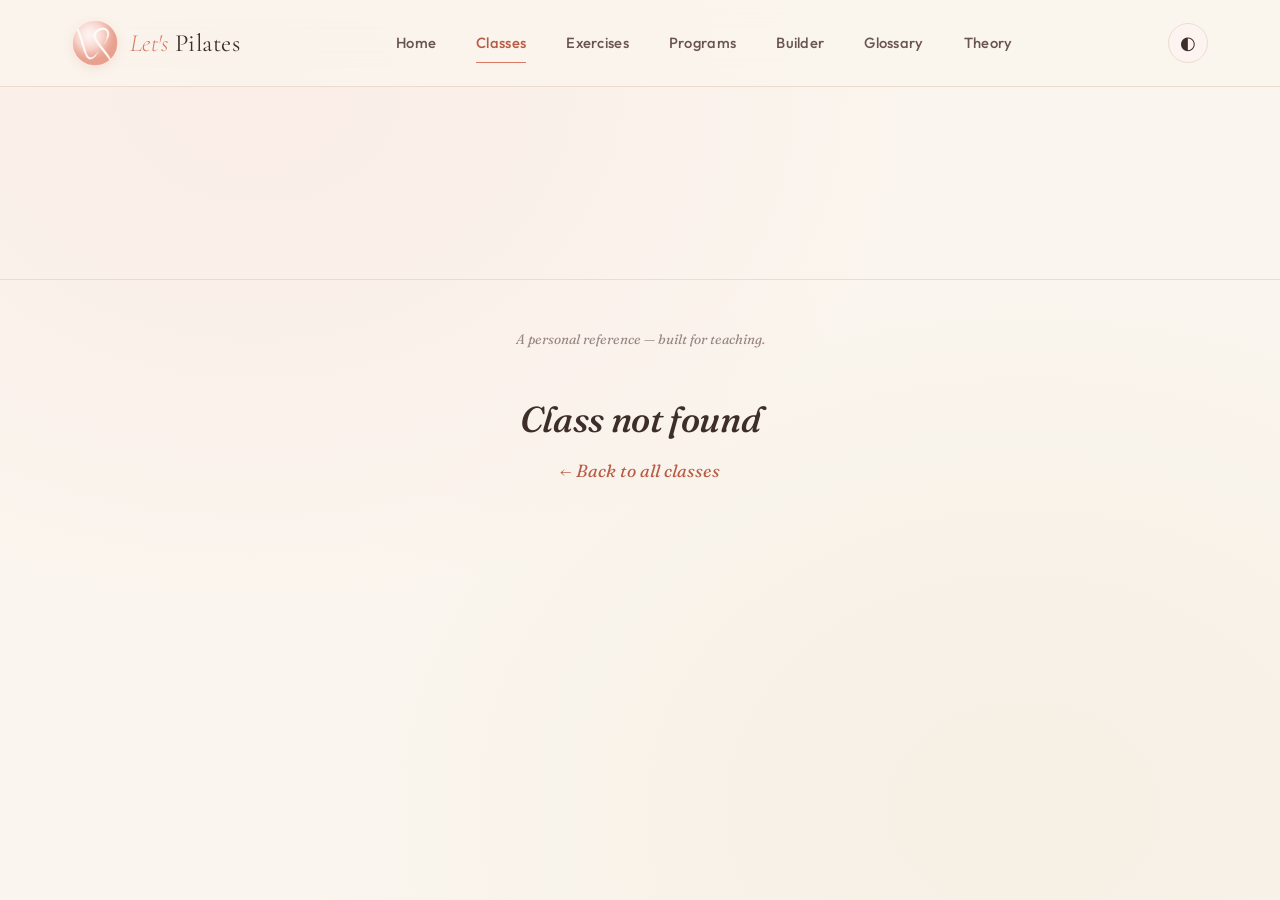
==== class.html @ 541fb97c "reset de let's pilates" ====
<!DOCTYPE html>
<html lang="en">
<head>
<meta charset="UTF-8">
<meta name="viewport" content="width=device-width, initial-scale=1.0">
<title>Class — Let's Pilates</title>
<link rel="stylesheet" href="css/style.css">
</head>
<body>
<header class="site-header">
  <div class="container">
    <a href="index.html" class="logo"><img src="images/logo.png" alt="Let's Pilates"><span class="wordmark"><em>Let's</em> Pilates</span></a>
    <nav class="main-nav">
      <a href="index.html">Home</a>
      <a href="classes.html" class="active">Classes</a>
      <a href="exercises.html">Exercises</a>
      <a href="programs.html">Programs</a>
      <a href=\"course-builder.html\">Builder</a>
      <a href="glossary.html">Glossary</a>
      <a href="theory.html">Theory</a>
    </nav>
    <button class="menu-toggle" id="menuToggle" aria-label="Open menu">
      <svg viewBox="0 0 24 24"><path d="M3 6h18M3 12h18M3 18h18"/></svg>
    </button>
    <button class="theme-toggle" aria-label="Toggle theme">◐</button>
  </div>
</header>
<div class="nav-backdrop" id="navBackdrop"></div>

<main>
  <div id="classDetail" class="exercise-detail"></div>
</main>

<footer class="site-footer">
  <div class="container">
    <p>A personal reference — built for teaching.</p>
  </div>
</footer>

<script src="js/data.js"></script>
<script src="js/app.js"></script>
</body>
</html>
---- css/style.css ----
/* ============================================
   THE METHOD LIBRARY
   Pastel editorial — rose poudré & cream
   ============================================ */

@import url('https://fonts.googleapis.com/css2?family=Fraunces:ital,opsz,wght@0,9..144,300;0,9..144,400;0,9..144,500;0,9..144,600;0,9..144,700;1,9..144,300;1,9..144,400&family=Cormorant+Garamond:ital,wght@0,300;0,400;0,500;0,600;1,300;1,400;1,500&family=Outfit:wght@300;400;500;600&display=swap');

:root {
  /* Cream / ivory backgrounds */
  --cream: #faf5ee;
  --cream-warm: #f5ede0;
  --ivory: #fefcf7;

  /* Rose palette */
  --rose-50:  #fdf3f1;
  --rose-100: #fbe7e2;
  --rose-200: #f5d1c8;
  --rose-300: #efb9ad;
  --rose-400: #e89a89;
  --rose-500: #d97a65;
  --rose-600: #b85a45;

  /* Accents */
  --sage: #b5c4a8;       /* soft sage for hybrid */
  --dusk: #6b5b73;       /* muted plum for Lagree */
  --gold: #c9a961;       /* warm gold accents */

  /* Text */
  --ink: #3d2e2a;
  --ink-soft: #6a5550;
  --ink-whisper: #9a8580;

  /* Borders */
  --line: #ebdccf;
  --line-strong: #d9c4b3;

  /* Typography */
  --serif: 'Fraunces', 'Cormorant Garamond', Georgia, serif;
  --sans: 'Outfit', -apple-system, sans-serif;

  /* Layout */
  --radius: 14px;
  --radius-lg: 24px;
  --radius-full: 999px;
  --max-w: 1200px;
  --shadow-soft: 0 2px 20px rgba(185, 120, 100, 0.06);
  --shadow-lift: 0 8px 40px rgba(185, 120, 100, 0.12);
  --shadow-glow: 0 0 0 4px rgba(239, 185, 173, 0.25);
}

[data-theme="dark"] {
  --cream: #211a1c;
  --cream-warm: #2a2124;
  --ivory: #1a1416;
  --rose-50:  #2e2224;
  --rose-100: #3a2a2d;
  --rose-200: #4a3539;
  --rose-300: #c59b8f;
  --rose-400: #d9a597;
  --rose-500: #e8b3a3;
  --rose-600: #f0c4b5;
  --ink: #f2e4dc;
  --ink-soft: #c9b5ac;
  --ink-whisper: #8a7670;
  --line: #3d2e2f;
  --line-strong: #5a4244;
  --sage: #a4b497;
  --dusk: #a89bb0;
  --gold: #d4b677;
}

*, *::before, *::after { box-sizing: border-box; margin: 0; padding: 0; }

html { scroll-behavior: smooth; }

body {
  font-family: var(--sans);
  background: var(--cream);
  color: var(--ink);
  line-height: 1.65;
  font-weight: 400;
  -webkit-font-smoothing: antialiased;
  transition: background 0.4s ease, color 0.4s ease;
  min-height: 100vh;
  background-image:
    radial-gradient(at 20% 10%, rgba(251, 231, 226, 0.6) 0px, transparent 45%),
    radial-gradient(at 80% 90%, rgba(245, 237, 224, 0.7) 0px, transparent 50%);
  background-attachment: fixed;
}

[data-theme="dark"] body {
  background-image:
    radial-gradient(at 20% 10%, rgba(58, 42, 45, 0.8) 0px, transparent 45%),
    radial-gradient(at 80% 90%, rgba(42, 33, 36, 0.9) 0px, transparent 50%);
}

/* ============================================
   TYPOGRAPHY
   ============================================ */
h1, h2, h3, h4 {
  font-family: var(--serif);
  font-weight: 400;
  line-height: 1.15;
  letter-spacing: -0.01em;
  color: var(--ink);
}
h1 {
  font-family: 'Cormorant Garamond', var(--serif);
  font-size: clamp(2.75rem, 6vw, 5rem);
  font-weight: 300;
  letter-spacing: 0.01em;
  line-height: 1.05;
}
h1 em {
  font-family: 'Cormorant Garamond', var(--serif);
  font-style: italic;
  font-weight: 300;
}
h1 strong {
  font-weight: 500;
  font-style: normal;
}
h2 {
  font-size: clamp(1.6rem, 3vw, 2.25rem);
  font-weight: 500;
  margin-bottom: 1rem;
}
h3 { font-size: 1.35rem; font-weight: 500; margin-bottom: 0.5rem; }
h4 { font-size: 1rem; font-weight: 600; margin-bottom: 0.5rem; }

p { margin-bottom: 1rem; }

a {
  color: var(--rose-600);
  text-decoration: none;
  transition: color 0.2s;
}
[data-theme="dark"] a { color: var(--rose-500); }
a:hover { color: var(--rose-500); }

em { font-family: var(--serif); font-style: italic; font-weight: 300; }

.container { max-width: var(--max-w); margin: 0 auto; padding: 0 2rem; }

/* ============================================
   HEADER
   ============================================ */
.site-header {
  background: rgba(250, 245, 238, 0.85);
  backdrop-filter: blur(20px) saturate(180%);
  -webkit-backdrop-filter: blur(20px) saturate(180%);
  border-bottom: 1px solid var(--line);
  position: sticky;
  top: 0;
  z-index: 100;
}
[data-theme="dark"] .site-header { background: rgba(33, 26, 28, 0.85); }

.site-header .container {
  display: flex;
  align-items: center;
  justify-content: space-between;
  padding-top: 1.25rem;
  padding-bottom: 1.25rem;
  gap: 2rem;
}

.logo {
  font-family: 'Cormorant Garamond', var(--serif);
  font-size: 1.55rem;
  font-weight: 400;
  letter-spacing: 0.02em;
  color: var(--ink);
  white-space: nowrap;
  display: flex;
  align-items: center;
  gap: 0.75rem;
}
.logo:hover { color: var(--rose-500); text-decoration: none; }
.logo img {
  width: 46px;
  height: 46px;
  display: block;
  border-radius: 50%;
  flex-shrink: 0;
  transition: transform 0.5s cubic-bezier(0.2, 0.8, 0.2, 1);
  box-shadow: 0 3px 10px rgba(216, 120, 100, 0.15);
}
.logo:hover img { transform: rotate(-6deg) scale(1.05); }
.logo .wordmark {
  display: inline-block;
  line-height: 1;
}
.logo .wordmark em {
  font-style: italic;
  font-weight: 300;
  color: var(--rose-500);
  font-family: 'Cormorant Garamond', var(--serif);
}

.main-nav {
  display: flex;
  gap: 2.5rem;
  flex: 1;
  justify-content: center;
  flex-wrap: wrap;
}
.main-nav a {
  color: var(--ink-soft);
  font-size: 0.92rem;
  font-weight: 500;
  letter-spacing: 0.02em;
  position: relative;
  padding: 0.35rem 0;
}
.main-nav a::after {
  content: '';
  position: absolute;
  bottom: -2px;
  left: 50%;
  width: 0;
  height: 1px;
  background: var(--rose-500);
  transition: all 0.3s ease;
  transform: translateX(-50%);
}
.main-nav a:hover { color: var(--ink); }
.main-nav a:hover::after { width: 100%; }
.main-nav a.active { color: var(--rose-600); }
.main-nav a.active::after { width: 100%; }
[data-theme="dark"] .main-nav a.active { color: var(--rose-500); }

.theme-toggle {
  background: var(--rose-50);
  border: 1px solid var(--line);
  color: var(--ink);
  width: 40px;
  height: 40px;
  border-radius: 50%;
  cursor: pointer;
  font-size: 1.1rem;
  transition: all 0.3s ease;
  display: flex;
  align-items: center;
  justify-content: center;
}
.theme-toggle:hover {
  background: var(--rose-100);
  transform: rotate(180deg);
}

/* ============================================
   HERO
   ============================================ */
.hero {
  padding: 6rem 0 5rem;
  text-align: center;
  position: relative;
  overflow: hidden;
}
.hero::before {
  content: '';
  position: absolute;
  top: 10%;
  left: 50%;
  width: 700px;
  height: 700px;
  background: radial-gradient(circle, var(--rose-100) 0%, transparent 60%);
  transform: translateX(-50%);
  opacity: 0.6;
  z-index: 0;
  pointer-events: none;
}
.hero > * { position: relative; z-index: 1; }

.hero-logo {
  width: 170px;
  height: 170px;
  display: block;
  margin: 0 auto 2rem;
  border-radius: 50%;
  box-shadow: 0 18px 50px rgba(216, 120, 100, 0.25), 0 0 0 1px rgba(255,255,255,0.5) inset;
  animation: logoFloat 4s ease-in-out infinite;
}

@keyframes logoFloat {
  0%, 100% { transform: translateY(0); }
  50% { transform: translateY(-6px); }
}

.hero-eyebrow {
  font-family: var(--sans);
  font-size: 0.8rem;
  text-transform: uppercase;
  letter-spacing: 0.25em;
  color: var(--rose-600);
  margin-bottom: 1.5rem;
  display: inline-block;
  padding: 0.4rem 1.2rem;
  background: var(--rose-50);
  border-radius: var(--radius-full);
  border: 1px solid var(--rose-200);
}
[data-theme="dark"] .hero-eyebrow { color: var(--rose-500); }

.hero h1 {
  margin-bottom: 1.5rem;
  max-width: 900px;
  margin-left: auto;
  margin-right: auto;
}
.hero h1 strong {
  font-weight: 600;
  font-style: normal;
  color: var(--rose-500);
}
.hero .subtitle {
  font-size: 1.15rem;
  color: var(--ink-soft);
  max-width: 560px;
  margin: 0 auto 3rem;
  font-weight: 300;
  line-height: 1.6;
}

.search-bar {
  max-width: 620px;
  margin: 0 auto;
  position: relative;
}
.search-bar input {
  width: 100%;
  padding: 1.25rem 1.75rem 1.25rem 3.5rem;
  font-size: 1rem;
  font-family: var(--sans);
  font-weight: 400;
  border: 1.5px solid var(--line-strong);
  border-radius: var(--radius-full);
  background: var(--ivory);
  color: var(--ink);
  box-shadow: var(--shadow-soft);
  transition: all 0.3s ease;
}
.search-bar input::placeholder { color: var(--ink-whisper); font-style: italic; }
.search-bar input:focus {
  outline: none;
  border-color: var(--rose-400);
  box-shadow: var(--shadow-glow), var(--shadow-soft);
}
.search-bar::before {
  content: '⌕';
  position: absolute;
  left: 1.5rem;
  top: 50%;
  transform: translateY(-50%);
  font-size: 1.35rem;
  color: var(--rose-500);
  pointer-events: none;
  z-index: 1;
}
.search-results {
  position: absolute;
  top: calc(100% + 0.75rem);
  left: 0;
  right: 0;
  background: var(--ivory);
  border: 1px solid var(--line);
  border-radius: var(--radius);
  box-shadow: var(--shadow-lift);
  max-height: 440px;
  overflow-y: auto;
  display: none;
  text-align: left;
  z-index: 50;
}
.search-results.active { display: block; animation: slideDown 0.25s ease; }
@keyframes slideDown {
  from { opacity: 0; transform: translateY(-8px); }
  to { opacity: 1; transform: translateY(0); }
}
.search-result-item {
  display: block;
  padding: 1rem 1.5rem;
  border-bottom: 1px solid var(--line);
  color: var(--ink);
  transition: background 0.15s;
}
.search-result-item:last-child { border-bottom: none; }
.search-result-item:hover {
  background: var(--rose-50);
  text-decoration: none;
}
.search-result-item .result-type {
  font-size: 0.7rem;
  text-transform: uppercase;
  letter-spacing: 0.12em;
  color: var(--rose-600);
  display: block;
  margin-bottom: 4px;
  font-weight: 600;
}
.search-result-item .result-title {
  font-family: var(--serif);
  font-weight: 500;
  font-size: 1.05rem;
}
.search-result-item .result-fr {
  color: var(--ink-soft);
  font-style: italic;
  font-family: var(--serif);
  font-size: 0.95rem;
}

/* ============================================
   QUICK ACCESS CARDS
   ============================================ */
.section-pad { padding: 5rem 0; }

.section-title {
  display: flex;
  align-items: center;
  gap: 1.5rem;
  margin-bottom: 3rem;
}
.section-title::after {
  content: '';
  flex: 1;
  height: 1px;
  background: linear-gradient(to right, var(--line-strong), transparent);
}
.section-title h2 {
  margin-bottom: 0;
  font-style: italic;
  font-weight: 300;
}

.card-grid {
  display: grid;
  grid-template-columns: repeat(auto-fit, minmax(260px, 1fr));
  gap: 1.5rem;
}
.card {
  background: var(--ivory);
  border: 1px solid var(--line);
  border-radius: var(--radius-lg);
  padding: 2rem 1.75rem;
  color: var(--ink);
  transition: all 0.4s cubic-bezier(0.2, 0.8, 0.2, 1);
  position: relative;
  overflow: hidden;
  display: block;
}
.card::before {
  content: '';
  position: absolute;
  top: 0;
  left: 0;
  right: 0;
  height: 3px;
  background: linear-gradient(90deg, var(--rose-300), var(--rose-400));
  transform: scaleX(0);
  transform-origin: left;
  transition: transform 0.4s ease;
}
.card:hover {
  transform: translateY(-4px);
  box-shadow: var(--shadow-lift);
  text-decoration: none;
  border-color: var(--rose-200);
}
.card:hover::before { transform: scaleX(1); }

.card h3 {
  margin-top: 0.75rem;
  font-size: 1.5rem;
  font-weight: 500;
  font-family: var(--serif);
}
.card p {
  color: var(--ink-soft);
  margin-bottom: 0;
  font-size: 0.9rem;
  line-height: 1.5;
}
.card-tag {
  display: inline-block;
  font-size: 0.68rem;
  text-transform: uppercase;
  letter-spacing: 0.15em;
  padding: 0.3rem 0.75rem;
  border-radius: var(--radius-full);
  font-weight: 600;
  background: var(--rose-100);
  color: var(--rose-600);
}
[data-theme="dark"] .card-tag { background: var(--rose-200); color: var(--rose-600); }

.card-lagree .card-tag { background: #e8e2ed; color: var(--dusk); }
[data-theme="dark"] .card-lagree .card-tag { background: #3a3340; color: var(--dusk); }
.card-programs .card-tag { background: #e5ebe0; color: #5a7048; }
[data-theme="dark"] .card-programs .card-tag { background: #2e3828; color: var(--sage); }

.card-stat {
  position: absolute;
  top: 1.5rem;
  right: 1.5rem;
  font-family: var(--serif);
  font-size: 2.5rem;
  font-weight: 300;
  color: var(--rose-200);
  line-height: 1;
  font-style: italic;
}

/* ============================================
   EXERCISES PAGE
   ============================================ */
.page-header {
  padding: 4rem 0 3rem;
  text-align: center;
  background: linear-gradient(180deg, var(--cream-warm) 0%, transparent 100%);
  border-bottom: 1px solid var(--line);
  position: relative;
}
.page-header h1 {
  margin-bottom: 0.75rem;
  font-size: clamp(2.2rem, 4.5vw, 3.5rem);
}
.page-header .subtitle {
  color: var(--ink-soft);
  font-size: 1.05rem;
  font-style: italic;
  font-family: var(--serif);
  font-weight: 300;
}
.page-header-eyebrow {
  font-size: 0.75rem;
  text-transform: uppercase;
  letter-spacing: 0.22em;
  color: var(--rose-500);
  margin-bottom: 1rem;
  display: block;
  font-weight: 600;
}

/* ============================================
   FILTERS — the important bit
   ============================================ */
.filters-panel {
  background: var(--ivory);
  border: 1px solid var(--line);
  border-radius: var(--radius-lg);
  padding: 2rem;
  margin-bottom: 2.5rem;
  box-shadow: var(--shadow-soft);
}

.filters-search {
  position: relative;
  margin-bottom: 2rem;
}
.filters-search input {
  width: 100%;
  padding: 0.95rem 1.25rem 0.95rem 3rem;
  font-size: 0.95rem;
  font-family: var(--sans);
  border: 1.5px solid var(--line);
  border-radius: var(--radius-full);
  background: var(--cream);
  color: var(--ink);
  transition: all 0.25s;
}
.filters-search input::placeholder { color: var(--ink-whisper); font-style: italic; }
.filters-search input:focus {
  outline: none;
  border-color: var(--rose-300);
  background: var(--ivory);
  box-shadow: var(--shadow-glow);
}
.filters-search::before {
  content: '⌕';
  position: absolute;
  left: 1.1rem;
  top: 50%;
  transform: translateY(-50%);
  font-size: 1.2rem;
  color: var(--rose-500);
}

.filter-row {
  display: flex;
  flex-wrap: wrap;
  gap: 2rem;
  align-items: flex-start;
}
.filter-block { flex: 1; min-width: 180px; }
.filter-block h5 {
  font-size: 0.7rem;
  text-transform: uppercase;
  letter-spacing: 0.15em;
  color: var(--ink-whisper);
  margin-bottom: 0.75rem;
  font-weight: 600;
  font-family: var(--sans);
}
.chip-group { display: flex; flex-wrap: wrap; gap: 0.4rem; }

.chip {
  display: inline-flex;
  align-items: center;
  padding: 0.45rem 1rem;
  background: var(--cream);
  border: 1px solid var(--line);
  border-radius: var(--radius-full);
  font-size: 0.82rem;
  font-weight: 500;
  color: var(--ink-soft);
  cursor: pointer;
  transition: all 0.2s ease;
  user-select: none;
  font-family: var(--sans);
}
.chip:hover {
  border-color: var(--rose-300);
  color: var(--ink);
  transform: translateY(-1px);
}
.chip.active {
  background: var(--rose-400);
  border-color: var(--rose-400);
  color: white;
  box-shadow: 0 4px 12px rgba(216, 120, 100, 0.25);
}
[data-theme="dark"] .chip.active {
  background: var(--rose-500);
  border-color: var(--rose-500);
  color: var(--cream);
}

.filter-footer {
  display: flex;
  justify-content: space-between;
  align-items: center;
  margin-top: 1.5rem;
  padding-top: 1.5rem;
  border-top: 1px solid var(--line);
  flex-wrap: wrap;
  gap: 1rem;
}
.filter-count {
  font-size: 0.85rem;
  color: var(--ink-soft);
  font-style: italic;
  font-family: var(--serif);
}
.filter-count strong {
  color: var(--rose-600);
  font-size: 1.1rem;
  font-weight: 600;
  font-style: normal;
}
.clear-filters {
  background: none;
  border: 1px solid var(--line-strong);
  color: var(--ink-soft);
  padding: 0.5rem 1.1rem;
  border-radius: var(--radius-full);
  font-size: 0.8rem;
  cursor: pointer;
  font-family: var(--sans);
  transition: all 0.2s;
}
.clear-filters:hover {
  background: var(--rose-50);
  border-color: var(--rose-300);
  color: var(--rose-600);
}

/* ============================================
   EXERCISE CARDS GRID
   ============================================ */
.exercise-list { padding: 3rem 0 5rem; }

.exercise-grid {
  display: grid;
  grid-template-columns: repeat(auto-fill, minmax(310px, 1fr));
  gap: 1.5rem;
}

.exercise-card {
  background: var(--ivory);
  border: 1px solid var(--line);
  border-radius: var(--radius-lg);
  padding: 1.75rem;
  transition: all 0.35s cubic-bezier(0.2, 0.8, 0.2, 1);
  color: var(--ink);
  display: block;
  position: relative;
  overflow: hidden;
}
.exercise-card::before {
  content: '';
  position: absolute;
  inset: 0;
  background: radial-gradient(circle at top right, var(--rose-50), transparent 70%);
  opacity: 0;
  transition: opacity 0.35s;
  pointer-events: none;
}
.exercise-card:hover {
  border-color: var(--rose-300);
  transform: translateY(-3px);
  text-decoration: none;
  box-shadow: var(--shadow-lift);
}
.exercise-card:hover::before { opacity: 1; }
.exercise-card > * { position: relative; z-index: 1; }

.ex-meta {
  display: flex;
  gap: 0.5rem;
  margin-bottom: 1rem;
  flex-wrap: wrap;
  align-items: center;
}
.ex-method-tag {
  font-size: 0.65rem;
  text-transform: uppercase;
  letter-spacing: 0.12em;
  font-weight: 600;
  color: var(--rose-600);
  padding: 0.25rem 0.7rem;
  background: var(--rose-50);
  border-radius: var(--radius-full);
  border: 1px solid var(--rose-100);
}
[data-theme="dark"] .ex-method-tag { background: var(--rose-100); }

.ex-card-lagree .ex-method-tag {
  color: var(--dusk);
  background: #eee7f2;
  border-color: #ddd0e5;
}
[data-theme="dark"] .ex-card-lagree .ex-method-tag {
  background: #3a3340; border-color: #4a4252;
}

.level-badge {
  font-size: 0.62rem;
  text-transform: uppercase;
  letter-spacing: 0.12em;
  font-weight: 600;
  padding: 0.25rem 0.65rem;
  border-radius: var(--radius-full);
  font-family: var(--sans);
}
.level-fundamental { background: #e8efe5; color: #5a7048; }
.level-intermediate { background: #fdf0d8; color: #8f6e2a; }
.level-advanced { background: #fbe0d8; color: #b35540; }
[data-theme="dark"] .level-fundamental { background: #2e3828; color: #a4c197; }
[data-theme="dark"] .level-intermediate { background: #403528; color: #e1bc6f; }
[data-theme="dark"] .level-advanced { background: #402e28; color: #e89a80; }

.ex-name-en {
  font-family: var(--serif);
  font-size: 1.35rem;
  font-weight: 500;
  line-height: 1.2;
  margin-bottom: 3px;
  color: var(--ink);
}
.ex-name-fr {
  font-family: var(--serif);
  color: var(--ink-soft);
  font-style: italic;
  font-weight: 300;
  font-size: 1rem;
  margin-bottom: 1rem;
}
.ex-objective {
  color: var(--ink-soft);
  font-size: 0.88rem;
  line-height: 1.55;
}

.ex-card-footer {
  margin-top: 1rem;
  padding-top: 1rem;
  border-top: 1px dashed var(--line);
  display: flex;
  gap: 0.4rem;
  flex-wrap: wrap;
}
.focus-tag {
  font-size: 0.7rem;
  color: var(--ink-whisper);
  text-transform: lowercase;
  font-style: italic;
  font-family: var(--serif);
}
.focus-tag::before { content: '· '; }
.focus-tag:first-child::before { content: ''; }

/* ============================================
   EXERCISE DETAIL PAGE
   ============================================ */
.exercise-detail {
  max-width: 780px;
  margin: 0 auto;
  padding: 3rem 2rem 5rem;
}

.breadcrumb {
  font-size: 0.82rem;
  color: var(--ink-whisper);
  margin-bottom: 2rem;
  font-family: var(--sans);
}
.breadcrumb a { color: var(--ink-soft); }
.breadcrumb a:hover { color: var(--rose-500); }
.breadcrumb span { color: var(--ink); }

.exercise-header {
  padding-bottom: 2rem;
  margin-bottom: 3rem;
  border-bottom: 1px solid var(--line);
  position: relative;
}
.exercise-header::after {
  content: '';
  position: absolute;
  bottom: -1px;
  left: 0;
  width: 80px;
  height: 2px;
  background: var(--rose-400);
}
.exercise-header .title-en {
  font-family: var(--serif);
  font-size: clamp(2.2rem, 5vw, 3.25rem);
  font-weight: 400;
  line-height: 1.05;
  margin-bottom: 0.5rem;
  letter-spacing: -0.015em;
}
.exercise-header .title-fr {
  font-family: var(--serif);
  font-style: italic;
  font-size: 1.4rem;
  color: var(--rose-500);
  font-weight: 300;
  margin-bottom: 1.5rem;
}
.meta-grid {
  display: flex;
  flex-wrap: wrap;
  gap: 2rem;
  font-size: 0.9rem;
  color: var(--ink-soft);
}
.meta-grid > div strong {
  color: var(--ink-whisper);
  display: block;
  font-size: 0.68rem;
  text-transform: uppercase;
  letter-spacing: 0.12em;
  margin-bottom: 3px;
  font-weight: 600;
  font-family: var(--sans);
}

.section { margin-bottom: 3rem; }
.section h2 {
  font-family: var(--serif);
  font-size: 1.65rem;
  font-weight: 400;
  font-style: italic;
  color: var(--rose-600);
  margin-bottom: 1rem;
  display: flex;
  align-items: baseline;
  gap: 0.75rem;
}
[data-theme="dark"] .section h2 { color: var(--rose-500); }
.section h2::before {
  content: '✦';
  font-size: 0.85rem;
  color: var(--rose-300);
  font-style: normal;
}
.section h2 .sub-fr {
  font-size: 0.85rem;
  font-style: italic;
  font-weight: 300;
  color: var(--ink-whisper);
  font-family: var(--serif);
}
.section ol, .section ul { padding-left: 1.4rem; margin-bottom: 1rem; }
.section li { margin-bottom: 0.5rem; }
.section li::marker { color: var(--rose-400); }

.muscle-table {
  width: 100%;
  border-collapse: collapse;
  margin: 1rem 0;
  font-size: 0.9rem;
  background: var(--ivory);
  border-radius: var(--radius);
  overflow: hidden;
  border: 1px solid var(--line);
}
.muscle-table th, .muscle-table td {
  text-align: left;
  padding: 0.85rem 1.2rem;
  border-bottom: 1px solid var(--line);
}
.muscle-table tbody tr:last-child td { border-bottom: none; }
.muscle-table th {
  background: var(--rose-50);
  font-weight: 600;
  font-size: 0.72rem;
  text-transform: uppercase;
  letter-spacing: 0.1em;
  color: var(--rose-600);
}
.muscle-table td:first-child {
  font-weight: 600;
  width: 35%;
  color: var(--ink);
}
.muscle-table td em {
  color: var(--ink-whisper);
  font-size: 0.82rem;
  display: block;
  margin-top: 2px;
}

.cue {
  background: linear-gradient(135deg, var(--rose-50), var(--cream-warm));
  border-left: 3px solid var(--rose-400);
  padding: 1.25rem 1.5rem;
  margin-bottom: 0.85rem;
  border-radius: 0 var(--radius) var(--radius) 0;
  position: relative;
}
.cue::before {
  content: '"';
  position: absolute;
  top: -8px;
  left: 12px;
  font-family: var(--serif);
  font-size: 3rem;
  color: var(--rose-300);
  line-height: 1;
}
.cue .cue-en {
  font-family: var(--serif);
  font-style: italic;
  font-size: 1.02rem;
  margin-bottom: 0.4rem;
  color: var(--ink);
  padding-left: 1.5rem;
}
.cue .cue-fr {
  color: var(--ink-soft);
  font-size: 0.9rem;
  font-family: var(--serif);
  font-style: italic;
  font-weight: 300;
  padding-left: 1.5rem;
}

.error-item {
  padding: 1rem 1.25rem;
  background: var(--ivory);
  border-radius: var(--radius);
  margin-bottom: 0.6rem;
  border: 1px solid var(--line);
  border-left: 3px solid #d97a65;
  font-size: 0.92rem;
}
.error-item strong {
  color: #b85a45;
  font-weight: 600;
  display: block;
  margin-bottom: 2px;
  font-family: var(--serif);
  font-size: 1rem;
}
[data-theme="dark"] .error-item strong { color: #e89a89; }

.variation-item {
  padding: 0.85rem 1.2rem;
  background: var(--cream-warm);
  border-radius: var(--radius);
  margin-bottom: 0.5rem;
  font-size: 0.92rem;
}
.variation-item strong {
  color: var(--rose-600);
  font-family: var(--serif);
  font-style: italic;
  font-weight: 500;
}
[data-theme="dark"] .variation-item strong { color: var(--rose-500); }

.contraindication-list {
  background: var(--ivory);
  padding: 1.5rem 1.75rem;
  border-radius: var(--radius);
  border: 1px solid var(--line);
  border-left: 3px solid var(--gold);
}
.contraindication-list ul { margin-bottom: 0; padding-left: 1.2rem; }
.contraindication-list li { color: var(--ink-soft); }

.note-box {
  background: linear-gradient(135deg, var(--rose-50), var(--cream-warm));
  padding: 1.5rem 1.75rem;
  border-radius: var(--radius);
  font-size: 0.92rem;
  color: var(--ink-soft);
  border: 1px solid var(--rose-100);
  font-family: var(--serif);
  font-style: italic;
  line-height: 1.7;
}

.image-placeholder {
  background: var(--cream-warm);
  border: 2px dashed var(--line-strong);
  border-radius: var(--radius);
  padding: 4rem 2rem;
  text-align: center;
  color: var(--ink-whisper);
  font-style: italic;
  font-family: var(--serif);
}

/* ============================================
   FOOTER
   ============================================ */
.site-footer {
  border-top: 1px solid var(--line);
  padding: 3rem 0;
  text-align: center;
  color: var(--ink-whisper);
  font-size: 0.85rem;
  margin-top: 4rem;
  font-family: var(--serif);
  font-style: italic;
}

/* Empty state */
.empty-state {
  text-align: center;
  padding: 5rem 2rem;
  color: var(--ink-soft);
  font-family: var(--serif);
  font-style: italic;
  font-size: 1.1rem;
}
.empty-state h2 { font-style: italic; margin-bottom: 1rem; }

/* ============================================
   CLASSES — cards & detail
   ============================================ */
.class-card { position: relative; }
.class-duration-badge {
  position: absolute;
  top: 1.25rem;
  right: 1.25rem;
  background: linear-gradient(135deg, var(--rose-200), var(--rose-300));
  color: var(--rose-600);
  padding: 0.5rem 0.85rem;
  border-radius: var(--radius);
  font-family: var(--serif);
  font-size: 1.35rem;
  font-weight: 600;
  line-height: 1;
  font-style: italic;
  min-width: 60px;
  text-align: center;
  box-shadow: 0 2px 8px rgba(216, 120, 100, 0.15);
}
.class-duration-badge span {
  display: block;
  font-size: 0.65rem;
  font-weight: 500;
  text-transform: uppercase;
  letter-spacing: 0.08em;
  margin-top: 2px;
  font-style: normal;
}
[data-theme="dark"] .class-duration-badge {
  background: linear-gradient(135deg, var(--rose-300), var(--rose-400));
  color: var(--cream);
}

.class-card .ex-name-en { padding-right: 70px; }

.ex-card-hybrid .ex-method-tag {
  background: #e5ebe0;
  color: #5a7048;
  border-color: #d3dfc8;
}
[data-theme="dark"] .ex-card-hybrid .ex-method-tag {
  background: #2e3828; color: var(--sage);
}

/* Class detail blocks */
.class-block { }
.class-items {
  display: flex;
  flex-direction: column;
  gap: 0.75rem;
  margin-top: 1rem;
}
.class-item {
  display: flex;
  gap: 1rem;
  align-items: flex-start;
  padding: 1rem 1.25rem;
  background: var(--ivory);
  border: 1px solid var(--line);
  border-radius: var(--radius);
  transition: all 0.2s ease;
}
.class-item:hover {
  border-color: var(--rose-200);
  box-shadow: var(--shadow-soft);
  transform: translateX(3px);
}
.class-item-num {
  flex-shrink: 0;
  width: 32px;
  height: 32px;
  border-radius: 50%;
  background: var(--rose-50);
  color: var(--rose-600);
  display: flex;
  align-items: center;
  justify-content: center;
  font-family: var(--serif);
  font-weight: 600;
  font-size: 0.95rem;
  border: 1px solid var(--rose-100);
}
[data-theme="dark"] .class-item-num {
  background: var(--rose-100);
  color: var(--rose-600);
}
.class-item-body { flex: 1; min-width: 0; }
.class-item-name {
  font-family: var(--serif);
  font-weight: 500;
  font-size: 1.05rem;
  color: var(--ink);
  margin-bottom: 2px;
}
.class-item-reps {
  font-size: 0.85rem;
  color: var(--rose-600);
  font-weight: 500;
  font-family: var(--sans);
}
[data-theme="dark"] .class-item-reps { color: var(--rose-500); }
.class-item-notes {
  font-size: 0.85rem;
  color: var(--ink-soft);
  font-style: italic;
  font-family: var(--serif);
  margin-top: 3px;
  line-height: 1.5;
}

.print-hint {
  text-align: center;
  margin: 2.5rem 0 1rem;
}
.print-btn {
  background: var(--rose-50);
  border: 1px solid var(--rose-200);
  color: var(--rose-600);
  padding: 0.75rem 1.75rem;
  border-radius: var(--radius-full);
  font-family: var(--sans);
  font-size: 0.9rem;
  font-weight: 500;
  cursor: pointer;
  transition: all 0.2s ease;
}
.print-btn:hover {
  background: var(--rose-100);
  transform: translateY(-1px);
  box-shadow: var(--shadow-soft);
}

/* Print styles */
@media print {
  .site-header, .site-footer, .breadcrumb, .print-hint, nav { display: none !important; }
  body { background: white !important; }
  .exercise-header::after { background: #666; }
  .class-item { break-inside: avoid; }
  .section { break-inside: avoid; }
}

/* ============================================
   HOMEPAGE CLASSES PREVIEW
   ============================================ */
.home-classes-preview {
  display: grid;
  grid-template-columns: repeat(auto-fit, minmax(260px, 1fr));
  gap: 1.25rem;
}

/* ============================================
   RESPONSIVE — Mobile First Optimization
   ============================================ */

/* Hamburger button — hidden by default */
.menu-toggle {
  display: none;
  background: none;
  border: 1px solid var(--line);
  border-radius: 50%;
  width: 40px;
  height: 40px;
  cursor: pointer;
  padding: 0;
  align-items: center;
  justify-content: center;
  flex-shrink: 0;
  transition: all 0.2s ease;
}
.menu-toggle:hover {
  background: var(--rose-50);
  border-color: var(--rose-200);
}
.menu-toggle svg {
  width: 18px;
  height: 18px;
  stroke: var(--ink);
  fill: none;
  stroke-width: 2;
  stroke-linecap: round;
}

/* Tablet (≤900px) */
@media (max-width: 900px) {
  .container { padding: 0 1.25rem; }
  .main-nav { gap: 1.5rem; }
  .main-nav a { font-size: 0.88rem; }
  .hero { padding: 3.5rem 0 2.5rem; }
  .hero-logo { width: 130px; height: 130px; }
  .section-pad { padding: 3rem 0; }
  .card-grid { gap: 1rem; }
  .filter-row { gap: 1.5rem; }
}

/* Mobile (≤768px) — Hamburger menu activated */
@media (max-width: 768px) {
  /* Header: logo + theme + hamburger */
  .site-header { padding: 0; }
  .site-header .container {
    padding-top: 0.85rem;
    padding-bottom: 0.85rem;
    flex-wrap: nowrap;
    gap: 0.75rem;
    align-items: center;
  }

  .logo {
    font-size: 1.15rem;
    gap: 0.55rem;
    flex: 1;
    min-width: 0;
  }
  .logo img {
    width: 38px;
    height: 38px;
  }

  .theme-toggle {
    width: 38px;
    height: 38px;
    flex-shrink: 0;
  }

  /* Show hamburger button */
  .menu-toggle {
    display: flex;
    position: relative;
    z-index: 10001;
  }

  /* Full-screen menu overlay — simple and bulletproof */
  .main-nav {
    position: fixed;
    top: 0;
    left: 0;
    right: 0;
    bottom: 0;
    width: 100vw;
    height: 100vh;
    height: 100dvh;
    max-width: none;
    background: #faf5ee;
    flex-direction: column;
    justify-content: center;
    align-items: center;
    padding: 5rem 2rem 2rem;
    gap: 0;
    transform: translateY(-100%);
    transition: transform 0.3s ease;
    z-index: 10000;
    overflow-y: auto;
    visibility: hidden;
    backdrop-filter: none !important;
    -webkit-backdrop-filter: none !important;
  }
  [data-theme="dark"] .main-nav {
    background: #1a1416;
  }

  .main-nav.open {
    transform: translateY(0);
    visibility: visible;
  }

  /* When menu is open: hide header content but keep a close button */
  body.menu-open .site-header {
    background: transparent !important;
    backdrop-filter: none !important;
    -webkit-backdrop-filter: none !important;
    border-bottom: none;
    z-index: 10002;
  }
  body.menu-open .site-header .logo,
  body.menu-open .site-header .theme-toggle {
    visibility: hidden;
  }
  body.menu-open .menu-toggle {
    background: transparent;
    border-color: transparent;
  }

  .main-nav a {
    font-family: 'Cormorant Garamond', var(--serif);
    font-size: 2rem;
    font-weight: 400;
    text-align: center;
    padding: 1rem 2rem;
    width: 100%;
    max-width: 400px;
    border-bottom: 1px solid var(--line);
    color: var(--ink);
    display: block;
    -webkit-tap-highlight-color: rgba(232, 154, 137, 0.3);
  }
  .main-nav a::after { display: none; }
  .main-nav a:last-child { border-bottom: none; }
  .main-nav a:hover { color: var(--rose-600); }
  .main-nav a.active {
    color: var(--rose-600);
    font-style: italic;
  }
  [data-theme="dark"] .main-nav a.active { color: var(--rose-500); }

  /* No separate backdrop — the nav itself IS the full screen */
  .nav-backdrop {
    display: none !important;
  }

  /* Prevent body scroll when menu open */
  body.menu-open {
    overflow: hidden;
  }


  /* HERO — much more compact on mobile */
  .hero {
    padding: 2rem 0 2.5rem;
  }
  .hero::before {
    width: 400px;
    height: 400px;
  }
  .hero-logo {
    width: 100px;
    height: 100px;
    margin-bottom: 1.25rem;
  }
  .hero-eyebrow {
    font-size: 0.7rem;
    padding: 0.3rem 1rem;
    margin-bottom: 1rem;
  }
  .hero h1 {
    font-size: 2.75rem;
    margin-bottom: 1rem;
  }
  .hero .subtitle {
    font-size: 1rem;
    margin-bottom: 1.75rem;
    padding: 0 0.5rem;
  }

  /* Search bar */
  .search-bar input {
    padding: 1rem 1.25rem 1rem 3rem;
    font-size: 0.95rem;
  }
  .search-bar::before {
    left: 1.1rem;
    font-size: 1.15rem;
  }

  /* Sections */
  .section-pad { padding: 2.5rem 0; }
  .section-title {
    margin-bottom: 1.75rem;
    gap: 1rem;
  }
  .section-title h2 {
    font-size: 1.75rem;
  }

  /* Cards */
  .card-grid {
    grid-template-columns: 1fr;
    gap: 0.85rem;
  }
  .card {
    padding: 1.5rem 1.25rem;
  }
  .card h3 {
    font-size: 1.35rem;
  }
  .card-stat {
    font-size: 2rem;
    top: 1.25rem;
    right: 1.25rem;
  }

  /* Page header */
  .page-header {
    padding: 2.5rem 0 1.75rem;
  }
  .page-header h1 {
    font-size: 2.25rem;
  }
  .page-header .subtitle {
    font-size: 0.95rem;
    padding: 0 1rem;
  }

  /* Filters panel — stack everything on mobile */
  .filters-panel {
    padding: 1.25rem;
    margin-bottom: 1.5rem;
    border-radius: var(--radius);
  }
  .filters-search {
    margin-bottom: 1.25rem;
  }
  .filters-search input {
    padding: 0.85rem 1rem 0.85rem 2.75rem;
    font-size: 0.92rem;
  }
  .filters-search::before {
    left: 1rem;
    font-size: 1.1rem;
  }
  .filter-row {
    flex-direction: column;
    gap: 1.25rem;
  }
  .filter-block {
    width: 100%;
    min-width: unset !important;
    flex: unset !important;
  }
  .filter-block h5 {
    margin-bottom: 0.6rem;
  }
  .chip {
    padding: 0.4rem 0.9rem;
    font-size: 0.78rem;
  }
  .filter-footer {
    flex-direction: column;
    gap: 0.85rem;
    align-items: stretch;
    text-align: center;
  }
  .clear-filters {
    width: 100%;
    padding: 0.75rem;
  }

  /* Exercise list */
  .exercise-list {
    padding: 2rem 0 3rem;
  }
  .exercise-grid {
    grid-template-columns: 1fr;
    gap: 1rem;
  }
  .exercise-card {
    padding: 1.4rem 1.25rem;
  }
  .ex-name-en {
    font-size: 1.25rem;
  }

  /* Class duration badge — smaller on mobile */
  .class-duration-badge {
    top: 1rem;
    right: 1rem;
    padding: 0.35rem 0.65rem;
    font-size: 1.1rem;
    min-width: 50px;
  }
  .class-duration-badge span {
    font-size: 0.6rem;
  }
  .class-card .ex-name-en {
    padding-right: 60px;
  }

  /* Exercise detail */
  .exercise-detail {
    padding: 1.5rem 1.25rem 3rem;
  }
  .exercise-header {
    padding-bottom: 1.5rem;
    margin-bottom: 2rem;
  }
  .exercise-header .title-en {
    font-size: 2rem;
  }
  .exercise-header .title-fr {
    font-size: 1.15rem;
  }
  .meta-grid {
    gap: 1.25rem;
    font-size: 0.85rem;
  }
  .meta-grid > div strong {
    font-size: 0.65rem;
  }
  .section {
    margin-bottom: 2.25rem;
  }
  .section h2 {
    font-size: 1.4rem;
  }

  /* Muscle table — keep readable */
  .muscle-table {
    font-size: 0.82rem;
  }
  .muscle-table th,
  .muscle-table td {
    padding: 0.7rem 0.85rem;
  }
  .muscle-table th {
    font-size: 0.65rem;
  }

  /* Cues */
  .cue {
    padding: 1rem 1.25rem;
  }
  .cue::before {
    font-size: 2.5rem;
    top: -4px;
  }
  .cue .cue-en {
    font-size: 0.95rem;
    padding-left: 1.25rem;
  }
  .cue .cue-fr {
    font-size: 0.85rem;
    padding-left: 1.25rem;
  }

  /* Class items */
  .class-item {
    padding: 0.85rem 1rem;
    gap: 0.85rem;
  }
  .class-item-num {
    width: 28px;
    height: 28px;
    font-size: 0.85rem;
  }
  .class-item-name {
    font-size: 0.98rem;
  }

  /* Glossary */
  .glossary-section {
    margin-bottom: 2.5rem;
  }
  .glossary-section-title {
    font-size: 1.5rem;
    margin-bottom: 1.25rem;
  }
  .glossary-grid {
    grid-template-columns: 1fr;
    gap: 0.85rem;
  }
  .glossary-item {
    padding: 1.1rem 1.25rem;
  }
  .glossary-term-en {
    font-size: 1.15rem;
  }

  /* Print button */
  .print-btn {
    padding: 0.85rem 1.5rem;
    font-size: 0.88rem;
  }

  /* Footer */
  .site-footer {
    padding: 2rem 0;
    font-size: 0.8rem;
  }
}

/* Small mobile (≤480px) — extra polish */
@media (max-width: 480px) {
  .container { padding: 0 1rem; }
  .hero h1 { font-size: 2.4rem; }
  .hero .subtitle { font-size: 0.92rem; }
  .hero-logo { width: 90px; height: 90px; }
  .page-header h1 { font-size: 1.9rem; }
  .exercise-header .title-en { font-size: 1.75rem; }
  .meta-grid {
    flex-direction: column;
    gap: 0.85rem;
    align-items: flex-start;
  }
  .filters-panel { padding: 1rem; }
  .card { padding: 1.35rem 1.1rem; }
  .logo { font-size: 1.05rem; }
  .logo img { width: 36px; height: 36px; }
  .theme-toggle, .menu-toggle { width: 36px; height: 36px; }
}

/* ============================================
   GLOSSARY
   ============================================ */
.glossary-section {
  margin-bottom: 3.5rem;
}
.glossary-section-title {
  font-family: var(--serif);
  font-size: 1.75rem;
  font-style: italic;
  font-weight: 300;
  color: var(--rose-600);
  margin-bottom: 1.5rem;
  padding-bottom: 0.75rem;
  border-bottom: 1px solid var(--line);
  display: flex;
  align-items: baseline;
  gap: 0.75rem;
}
[data-theme="dark"] .glossary-section-title { color: var(--rose-500); }
.glossary-section-title::before {
  content: '✦';
  font-size: 0.75rem;
  color: var(--rose-300);
  font-style: normal;
}
.glossary-grid {
  display: grid;
  grid-template-columns: repeat(auto-fill, minmax(320px, 1fr));
  gap: 1.25rem;
}
.glossary-item {
  background: var(--ivory);
  border: 1px solid var(--line);
  border-radius: var(--radius);
  padding: 1.25rem 1.5rem;
  transition: all 0.2s ease;
}
.glossary-item:hover {
  border-color: var(--rose-200);
  box-shadow: var(--shadow-soft);
  transform: translateY(-1px);
}
.glossary-term-en {
  font-family: 'Cormorant Garamond', var(--serif);
  font-size: 1.25rem;
  font-weight: 500;
  color: var(--ink);
  line-height: 1.2;
  margin-bottom: 2px;
}
.glossary-term-fr {
  font-family: var(--serif);
  font-size: 0.92rem;
  font-style: italic;
  font-weight: 300;
  color: var(--rose-600);
  margin-bottom: 0.75rem;
}
[data-theme="dark"] .glossary-term-fr { color: var(--rose-500); }
.glossary-def {
  font-size: 0.88rem;
  color: var(--ink-soft);
  line-height: 1.55;
}

/* ============================================
   COURSE BUILDER
   ============================================ */
.builder-header {
  padding: 3rem 0 2rem;
}

.builder-section {
  padding: 0 0 5rem;
}

.builder-container {
  display: flex;
  gap: 2.5rem;
  align-items: flex-start;
}

@media (max-width: 900px) {
  .builder-container {
    flex-direction: column;
  }
}

/* Sidebar Library */
.builder-sidebar {
  flex: 0 0 350px;
  background: var(--ivory);
  border: 1px solid var(--line);
  border-radius: var(--radius-lg);
  box-shadow: var(--shadow-soft);
  height: calc(100vh - 120px);
  position: sticky;
  top: 100px;
  display: flex;
  flex-direction: column;
  overflow: hidden;
}

@media (max-width: 900px) {
  .builder-sidebar {
    width: 100%;
    flex: none;
    height: 500px;
    position: static;
  }
}

.builder-sidebar-header {
  padding: 1.5rem;
  border-bottom: 1px solid var(--line);
  background: var(--cream);
  z-index: 2;
}

.builder-sidebar-header h3 {
  margin-top: 0;
  font-family: var(--serif);
  font-size: 1.5rem;
  margin-bottom: 1rem;
}

.builder-filters {
  display: flex;
  flex-wrap: wrap;
  gap: 0.4rem;
  margin-top: 1rem;
}

.builder-exercises-list {
  padding: 1.5rem;
  overflow-y: auto;
  flex: 1;
  display: flex;
  flex-direction: column;
  gap: 0.75rem;
}

/* Draggable Items */
.builder-item {
  background: var(--cream);
  border: 1px solid var(--line);
  border-radius: var(--radius);
  padding: 1rem;
  cursor: grab;
  transition: all 0.2s ease;
  user-select: none;
  display: flex;
  flex-direction: column;
  gap: 0.4rem;
}

.builder-item:hover {
  border-color: var(--rose-300);
  background: var(--ivory);
  transform: translateY(-2px);
  box-shadow: var(--shadow-soft);
}

.builder-item:active {
  cursor: grabbing;
}

.builder-item.dragging {
  opacity: 0.5;
  border: 1px dashed var(--rose-400);
}

.b-item-header {
  display: flex;
  justify-content: space-between;
  align-items: flex-start;
}

.b-item-name {
  font-family: var(--serif);
  font-weight: 500;
  font-size: 1.1rem;
  color: var(--ink);
  line-height: 1.2;
}

.b-item-method {
  font-size: 0.6rem;
  text-transform: uppercase;
  letter-spacing: 0.1em;
  background: var(--rose-100);
  color: var(--rose-600);
  padding: 0.2rem 0.5rem;
  border-radius: var(--radius-full);
}

.b-item-details {
  display: flex;
  gap: 0.5rem;
  font-size: 0.75rem;
  color: var(--ink-soft);
}

.b-item-duration::before {
  content: "⏱ ";
}

/* Main Area Dropzone */
.builder-main {
  flex: 1;
  display: flex;
  flex-direction: column;
  gap: 1.5rem;
  min-width: 0;
}

.builder-main-header {
  display: flex;
  justify-content: space-between;
  align-items: flex-end;
  padding-bottom: 1rem;
  border-bottom: 1px solid var(--line);
  flex-wrap: wrap;
  gap: 1rem;
}

.builder-stats {
  display: flex;
  gap: 2rem;
}

.stat-item {
  display: flex;
  flex-direction: column;
}

.stat-value {
  font-family: var(--serif);
  font-size: 2.5rem;
  line-height: 1;
  font-weight: 300;
  color: var(--rose-500);
  font-style: italic;
}

.stat-label {
  font-size: 0.75rem;
  text-transform: uppercase;
  letter-spacing: 0.15em;
  color: var(--ink-soft);
  font-weight: 600;
}

.builder-actions {
  display: flex;
  gap: 1rem;
}

.btn-primary, .btn-secondary {
  font-family: var(--sans);
  font-size: 0.9rem;
  font-weight: 500;
  padding: 0.6rem 1.5rem;
  border-radius: var(--radius-full);
  cursor: pointer;
  transition: all 0.3s ease;
  border: none;
}

.btn-primary {
  background: var(--rose-500);
  color: white;
  box-shadow: 0 4px 15px rgba(216, 120, 100, 0.3);
}

.btn-primary:hover {
  background: var(--rose-600);
  transform: translateY(-2px);
}

.btn-secondary {
  background: transparent;
  color: var(--ink-soft);
  border: 1px solid var(--line-strong);
}

.btn-secondary:hover {
  background: var(--rose-50);
  color: var(--rose-600);
  border-color: var(--rose-300);
}

.builder-dropzone {
  min-height: 400px;
  border: 2px dashed var(--line-strong);
  border-radius: var(--radius-lg);
  padding: 1.5rem;
  display: flex;
  flex-direction: column;
  gap: 0.75rem;
  transition: all 0.3s ease;
  position: relative;
  background: rgba(250, 245, 238, 0.4);
}

.builder-dropzone.drag-over {
  border-color: var(--rose-400);
  background: var(--rose-50);
  box-shadow: var(--shadow-glow);
}

.empty-state {
  position: absolute;
  top: 50%;
  left: 50%;
  transform: translate(-50%, -50%);
  text-align: center;
  color: var(--ink-whisper);
  pointer-events: none;
  transition: opacity 0.3s;
}

.empty-icon {
  font-size: 3rem;
  margin-bottom: 1rem;
  opacity: 0.5;
}

.builder-dropzone.has-items .empty-state {
  display: none;
}

/* Dropped Course Item */
.course-item {
  background: var(--ivory);
  border: 1px solid var(--line);
  border-radius: var(--radius);
  padding: 1rem 1.5rem;
  display: flex;
  align-items: center;
  gap: 1.5rem;
  box-shadow: var(--shadow-soft);
  cursor: grab;
  position: relative;
  animation: slideIn 0.3s cubic-bezier(0.2, 0.8, 0.2, 1);
}

.course-item:hover {
  border-color: var(--rose-200);
}

@keyframes slideIn {
  from { opacity: 0; transform: translateX(-10px); }
  to { opacity: 1; transform: translateX(0); }
}

.course-item.dragging {
  opacity: 0.5;
  border: 1px dashed var(--rose-400);
}

.course-item-drag-handle {
  color: var(--line-strong);
  cursor: grab;
  font-size: 1.2rem;
  display: flex;
  align-items: center;
  justify-content: center;
  padding: 0.5rem;
}

.course-item-drag-handle:active {
  cursor: grabbing;
}

.course-item-content {
  flex: 1;
}

.course-item-title {
  font-family: var(--serif);
  font-size: 1.2rem;
  font-weight: 500;
  margin-bottom: 0.2rem;
}

.course-item-meta {
  font-size: 0.8rem;
  color: var(--ink-soft);
  display: flex;
  gap: 1rem;
}

.course-item-remove {
  background: none;
  border: none;
  color: var(--ink-whisper);
  font-size: 1.5rem;
  cursor: pointer;
  padding: 0.5rem;
  line-height: 1;
  transition: color 0.2s;
}

.course-item-remove:hover {
  color: var(--rose-600);
}

.drop-indicator {
  height: 4px;
  background: var(--rose-400);
  border-radius: 2px;
  margin: 0.25rem 0;
  opacity: 0;
  transition: opacity 0.2s;
}

.drop-indicator.active {
  opacity: 1;
}

/* Print Styles */
@media print {
  .site-header, .site-footer, .builder-sidebar, .builder-main-header, .builder-actions, .empty-state, .course-item-drag-handle, .course-item-remove {
    display: none !important;
  }
  
  body { background: white; }
  
  .builder-main {
    flex: 1;
    width: 100%;
  }
  
  .builder-dropzone {
    border: none;
    padding: 0;
  }
  
  .course-item {
    border: none;
    border-bottom: 1px solid #ccc;
    box-shadow: none;
    padding: 0.5rem 0;
    page-break-inside: avoid;
  }
  
  .builder-section { padding: 0; }
}
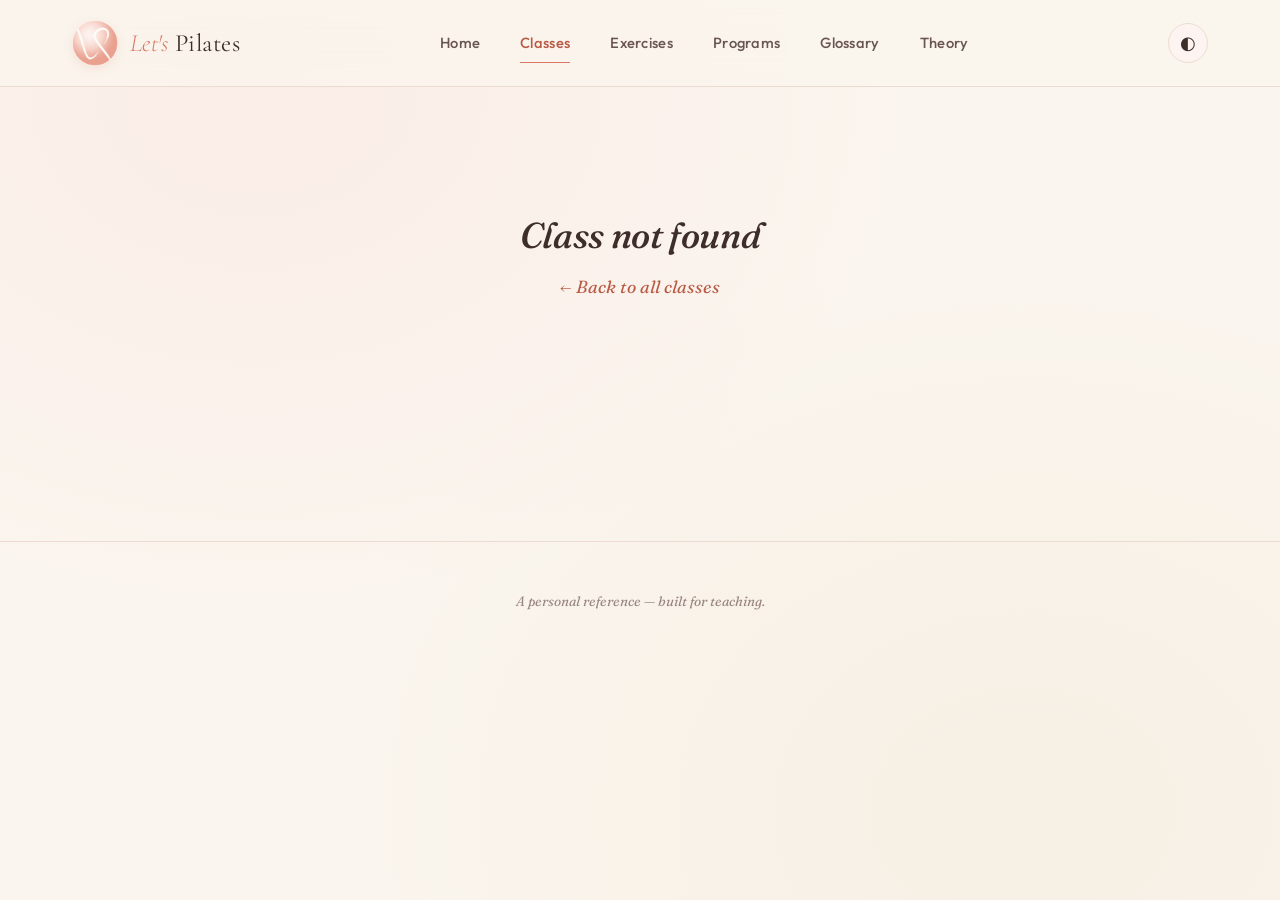
==== commit a0eb6fdb: "reset 2" ====
--- a/class.html
+++ b/class.html
@@ -15,7 +15,6 @@
       <a href="classes.html" class="active">Classes</a>
       <a href="exercises.html">Exercises</a>
       <a href="programs.html">Programs</a>
-      <a href=\"course-builder.html\">Builder</a>
       <a href="glossary.html">Glossary</a>
       <a href="theory.html">Theory</a>
     </nav>
--- a/css/style.css
+++ b/css/style.css
@@ -1717,388 +1717,3 @@
   color: var(--ink-soft);
   line-height: 1.55;
 }
-
-/* ============================================
-   COURSE BUILDER
-   ============================================ */
-.builder-header {
-  padding: 3rem 0 2rem;
-}
-
-.builder-section {
-  padding: 0 0 5rem;
-}
-
-.builder-container {
-  display: flex;
-  gap: 2.5rem;
-  align-items: flex-start;
-}
-
-@media (max-width: 900px) {
-  .builder-container {
-    flex-direction: column;
-  }
-}
-
-/* Sidebar Library */
-.builder-sidebar {
-  flex: 0 0 350px;
-  background: var(--ivory);
-  border: 1px solid var(--line);
-  border-radius: var(--radius-lg);
-  box-shadow: var(--shadow-soft);
-  height: calc(100vh - 120px);
-  position: sticky;
-  top: 100px;
-  display: flex;
-  flex-direction: column;
-  overflow: hidden;
-}
-
-@media (max-width: 900px) {
-  .builder-sidebar {
-    width: 100%;
-    flex: none;
-    height: 500px;
-    position: static;
-  }
-}
-
-.builder-sidebar-header {
-  padding: 1.5rem;
-  border-bottom: 1px solid var(--line);
-  background: var(--cream);
-  z-index: 2;
-}
-
-.builder-sidebar-header h3 {
-  margin-top: 0;
-  font-family: var(--serif);
-  font-size: 1.5rem;
-  margin-bottom: 1rem;
-}
-
-.builder-filters {
-  display: flex;
-  flex-wrap: wrap;
-  gap: 0.4rem;
-  margin-top: 1rem;
-}
-
-.builder-exercises-list {
-  padding: 1.5rem;
-  overflow-y: auto;
-  flex: 1;
-  display: flex;
-  flex-direction: column;
-  gap: 0.75rem;
-}
-
-/* Draggable Items */
-.builder-item {
-  background: var(--cream);
-  border: 1px solid var(--line);
-  border-radius: var(--radius);
-  padding: 1rem;
-  cursor: grab;
-  transition: all 0.2s ease;
-  user-select: none;
-  display: flex;
-  flex-direction: column;
-  gap: 0.4rem;
-}
-
-.builder-item:hover {
-  border-color: var(--rose-300);
-  background: var(--ivory);
-  transform: translateY(-2px);
-  box-shadow: var(--shadow-soft);
-}
-
-.builder-item:active {
-  cursor: grabbing;
-}
-
-.builder-item.dragging {
-  opacity: 0.5;
-  border: 1px dashed var(--rose-400);
-}
-
-.b-item-header {
-  display: flex;
-  justify-content: space-between;
-  align-items: flex-start;
-}
-
-.b-item-name {
-  font-family: var(--serif);
-  font-weight: 500;
-  font-size: 1.1rem;
-  color: var(--ink);
-  line-height: 1.2;
-}
-
-.b-item-method {
-  font-size: 0.6rem;
-  text-transform: uppercase;
-  letter-spacing: 0.1em;
-  background: var(--rose-100);
-  color: var(--rose-600);
-  padding: 0.2rem 0.5rem;
-  border-radius: var(--radius-full);
-}
-
-.b-item-details {
-  display: flex;
-  gap: 0.5rem;
-  font-size: 0.75rem;
-  color: var(--ink-soft);
-}
-
-.b-item-duration::before {
-  content: "⏱ ";
-}
-
-/* Main Area Dropzone */
-.builder-main {
-  flex: 1;
-  display: flex;
-  flex-direction: column;
-  gap: 1.5rem;
-  min-width: 0;
-}
-
-.builder-main-header {
-  display: flex;
-  justify-content: space-between;
-  align-items: flex-end;
-  padding-bottom: 1rem;
-  border-bottom: 1px solid var(--line);
-  flex-wrap: wrap;
-  gap: 1rem;
-}
-
-.builder-stats {
-  display: flex;
-  gap: 2rem;
-}
-
-.stat-item {
-  display: flex;
-  flex-direction: column;
-}
-
-.stat-value {
-  font-family: var(--serif);
-  font-size: 2.5rem;
-  line-height: 1;
-  font-weight: 300;
-  color: var(--rose-500);
-  font-style: italic;
-}
-
-.stat-label {
-  font-size: 0.75rem;
-  text-transform: uppercase;
-  letter-spacing: 0.15em;
-  color: var(--ink-soft);
-  font-weight: 600;
-}
-
-.builder-actions {
-  display: flex;
-  gap: 1rem;
-}
-
-.btn-primary, .btn-secondary {
-  font-family: var(--sans);
-  font-size: 0.9rem;
-  font-weight: 500;
-  padding: 0.6rem 1.5rem;
-  border-radius: var(--radius-full);
-  cursor: pointer;
-  transition: all 0.3s ease;
-  border: none;
-}
-
-.btn-primary {
-  background: var(--rose-500);
-  color: white;
-  box-shadow: 0 4px 15px rgba(216, 120, 100, 0.3);
-}
-
-.btn-primary:hover {
-  background: var(--rose-600);
-  transform: translateY(-2px);
-}
-
-.btn-secondary {
-  background: transparent;
-  color: var(--ink-soft);
-  border: 1px solid var(--line-strong);
-}
-
-.btn-secondary:hover {
-  background: var(--rose-50);
-  color: var(--rose-600);
-  border-color: var(--rose-300);
-}
-
-.builder-dropzone {
-  min-height: 400px;
-  border: 2px dashed var(--line-strong);
-  border-radius: var(--radius-lg);
-  padding: 1.5rem;
-  display: flex;
-  flex-direction: column;
-  gap: 0.75rem;
-  transition: all 0.3s ease;
-  position: relative;
-  background: rgba(250, 245, 238, 0.4);
-}
-
-.builder-dropzone.drag-over {
-  border-color: var(--rose-400);
-  background: var(--rose-50);
-  box-shadow: var(--shadow-glow);
-}
-
-.empty-state {
-  position: absolute;
-  top: 50%;
-  left: 50%;
-  transform: translate(-50%, -50%);
-  text-align: center;
-  color: var(--ink-whisper);
-  pointer-events: none;
-  transition: opacity 0.3s;
-}
-
-.empty-icon {
-  font-size: 3rem;
-  margin-bottom: 1rem;
-  opacity: 0.5;
-}
-
-.builder-dropzone.has-items .empty-state {
-  display: none;
-}
-
-/* Dropped Course Item */
-.course-item {
-  background: var(--ivory);
-  border: 1px solid var(--line);
-  border-radius: var(--radius);
-  padding: 1rem 1.5rem;
-  display: flex;
-  align-items: center;
-  gap: 1.5rem;
-  box-shadow: var(--shadow-soft);
-  cursor: grab;
-  position: relative;
-  animation: slideIn 0.3s cubic-bezier(0.2, 0.8, 0.2, 1);
-}
-
-.course-item:hover {
-  border-color: var(--rose-200);
-}
-
-@keyframes slideIn {
-  from { opacity: 0; transform: translateX(-10px); }
-  to { opacity: 1; transform: translateX(0); }
-}
-
-.course-item.dragging {
-  opacity: 0.5;
-  border: 1px dashed var(--rose-400);
-}
-
-.course-item-drag-handle {
-  color: var(--line-strong);
-  cursor: grab;
-  font-size: 1.2rem;
-  display: flex;
-  align-items: center;
-  justify-content: center;
-  padding: 0.5rem;
-}
-
-.course-item-drag-handle:active {
-  cursor: grabbing;
-}
-
-.course-item-content {
-  flex: 1;
-}
-
-.course-item-title {
-  font-family: var(--serif);
-  font-size: 1.2rem;
-  font-weight: 500;
-  margin-bottom: 0.2rem;
-}
-
-.course-item-meta {
-  font-size: 0.8rem;
-  color: var(--ink-soft);
-  display: flex;
-  gap: 1rem;
-}
-
-.course-item-remove {
-  background: none;
-  border: none;
-  color: var(--ink-whisper);
-  font-size: 1.5rem;
-  cursor: pointer;
-  padding: 0.5rem;
-  line-height: 1;
-  transition: color 0.2s;
-}
-
-.course-item-remove:hover {
-  color: var(--rose-600);
-}
-
-.drop-indicator {
-  height: 4px;
-  background: var(--rose-400);
-  border-radius: 2px;
-  margin: 0.25rem 0;
-  opacity: 0;
-  transition: opacity 0.2s;
-}
-
-.drop-indicator.active {
-  opacity: 1;
-}
-
-/* Print Styles */
-@media print {
-  .site-header, .site-footer, .builder-sidebar, .builder-main-header, .builder-actions, .empty-state, .course-item-drag-handle, .course-item-remove {
-    display: none !important;
-  }
-  
-  body { background: white; }
-  
-  .builder-main {
-    flex: 1;
-    width: 100%;
-  }
-  
-  .builder-dropzone {
-    border: none;
-    padding: 0;
-  }
-  
-  .course-item {
-    border: none;
-    border-bottom: 1px solid #ccc;
-    box-shadow: none;
-    padding: 0.5rem 0;
-    page-break-inside: avoid;
-  }
-  
-  .builder-section { padding: 0; }
-}
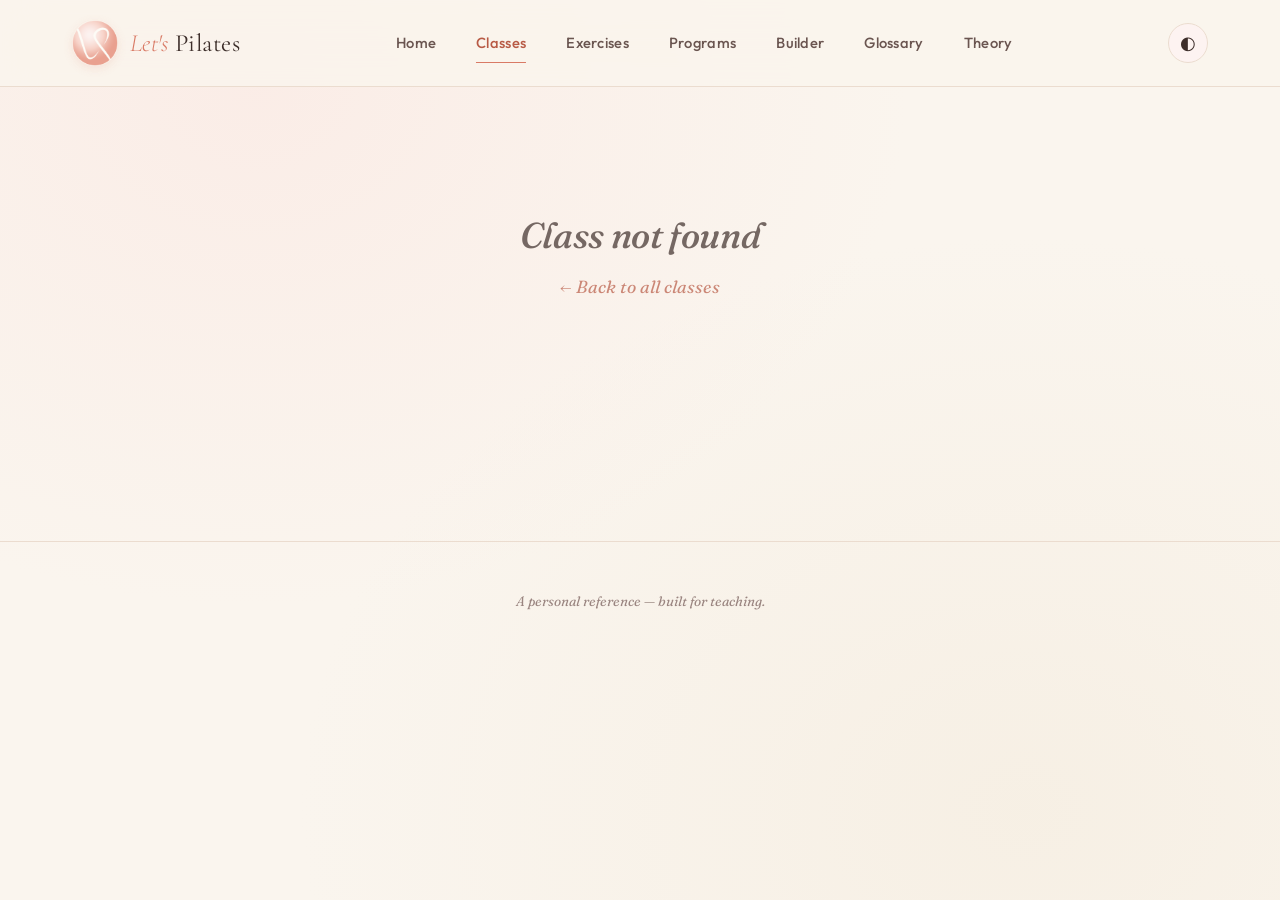
==== commit 06871e35: "liens builder ajouté" ====
--- a/class.html
+++ b/class.html
@@ -15,6 +15,7 @@
       <a href="classes.html" class="active">Classes</a>
       <a href="exercises.html">Exercises</a>
       <a href="programs.html">Programs</a>
+      <a href="course-builder.html">Builder</a>
       <a href="glossary.html">Glossary</a>
       <a href="theory.html">Theory</a>
     </nav>
--- a/css/style.css
+++ b/css/style.css
@@ -1717,3 +1717,504 @@
   color: var(--ink-soft);
   line-height: 1.55;
 }
+
+/* =========================================
+   COURSE BUILDER (PREMIUM DESIGN)
+   ========================================= */
+
+.builder-header {
+  text-align: center;
+  margin-bottom: 2rem;
+}
+
+.builder-container {
+  display: grid;
+  grid-template-columns: 340px 1fr;
+  gap: 2.5rem;
+  align-items: start;
+}
+
+@media (max-width: 900px) {
+  .builder-container {
+    grid-template-columns: 1fr;
+  }
+}
+
+/* Premium Sidebar (Glassmorphism) */
+.builder-sidebar {
+  background: rgba(255, 255, 255, 0.6);
+  backdrop-filter: blur(16px);
+  -webkit-backdrop-filter: blur(16px);
+  border: 1px solid rgba(255, 255, 255, 0.4);
+  box-shadow: 0 12px 32px rgba(0, 0, 0, 0.05);
+  border-radius: 1.5rem;
+  height: calc(100vh - 120px);
+  position: sticky;
+  top: 90px;
+  display: flex;
+  flex-direction: column;
+  overflow: hidden;
+}
+[data-theme="dark"] .builder-sidebar {
+  background: rgba(30, 26, 27, 0.6);
+  border-color: rgba(255, 255, 255, 0.05);
+  box-shadow: 0 12px 32px rgba(0, 0, 0, 0.2);
+}
+
+.builder-sidebar-header {
+  padding: 1.75rem 1.75rem 1.25rem;
+  border-bottom: 1px solid rgba(0, 0, 0, 0.05);
+}
+[data-theme="dark"] .builder-sidebar-header { border-color: rgba(255, 255, 255, 0.05); }
+
+.builder-sidebar-header h3 {
+  margin-bottom: 1.25rem;
+  font-family: var(--font-display);
+  font-size: 1.5rem;
+  color: var(--ink);
+  font-weight: 500;
+  display: flex;
+  align-items: center;
+  gap: 0.5rem;
+}
+[data-theme="dark"] .builder-sidebar-header h3 { color: var(--paper); }
+
+.filters-search {
+  margin-bottom: 1.25rem;
+}
+
+.filters-search input {
+  width: 100%;
+  padding: 0.85rem 1rem 0.85rem 2.75rem;
+  border-radius: var(--radius-full);
+  border: 1px solid rgba(0, 0, 0, 0.1);
+  background: rgba(255, 255, 255, 0.8) url('data:image/svg+xml;utf8,<svg xmlns="http://www.w3.org/2000/svg" width="16" height="16" viewBox="0 0 24 24" fill="none" stroke="%23c16254" stroke-width="2" stroke-linecap="round" stroke-linejoin="round"><circle cx="11" cy="11" r="8"></circle><line x1="21" y1="21" x2="16.65" y2="16.65"></line></svg>') no-repeat 16px center;
+  font-family: var(--font-sans);
+  font-size: 0.95rem;
+  color: var(--ink);
+  outline: none;
+  transition: all 0.3s cubic-bezier(0.2, 0.8, 0.2, 1);
+  box-shadow: inset 0 2px 4px rgba(0,0,0,0.02);
+}
+.filters-search input:focus {
+  border-color: var(--rose-400);
+  box-shadow: 0 0 0 4px rgba(193, 98, 84, 0.1), inset 0 2px 4px rgba(0,0,0,0.02);
+  background-color: #fff;
+}
+[data-theme="dark"] .filters-search input {
+  background-color: rgba(0, 0, 0, 0.2);
+  border-color: rgba(255, 255, 255, 0.1);
+  color: var(--paper);
+}
+[data-theme="dark"] .filters-search input:focus {
+  background-color: rgba(0, 0, 0, 0.4);
+}
+
+.builder-filters {
+  display: flex;
+  flex-wrap: wrap;
+  gap: 0.5rem;
+}
+
+.filter-chip {
+  padding: 0.4rem 0.85rem;
+  border-radius: var(--radius-full);
+  background: rgba(255, 255, 255, 0.5);
+  border: 1px solid rgba(0, 0, 0, 0.08);
+  font-size: 0.8rem;
+  font-weight: 500;
+  font-family: var(--font-sans);
+  color: var(--ink-soft);
+  cursor: pointer;
+  transition: all 0.2s ease;
+}
+[data-theme="dark"] .filter-chip {
+  background: rgba(255, 255, 255, 0.03);
+  border-color: rgba(255, 255, 255, 0.1);
+  color: var(--paper-dark);
+}
+
+.filter-chip:hover {
+  background: rgba(255, 255, 255, 0.9);
+  border-color: rgba(0, 0, 0, 0.15);
+  transform: translateY(-1px);
+}
+.filter-chip.active {
+  background: linear-gradient(135deg, var(--rose-400), var(--rose-600));
+  border-color: transparent;
+  color: white;
+  box-shadow: 0 4px 12px rgba(193, 98, 84, 0.3);
+}
+[data-theme="dark"] .filter-chip:hover {
+  background: rgba(255, 255, 255, 0.1);
+}
+
+.builder-exercises-list {
+  flex: 1;
+  overflow-y: auto;
+  padding: 1.25rem;
+}
+.builder-exercises-list::-webkit-scrollbar {
+  width: 6px;
+}
+.builder-exercises-list::-webkit-scrollbar-thumb {
+  background: rgba(0,0,0,0.1);
+  border-radius: 10px;
+}
+[data-theme="dark"] .builder-exercises-list::-webkit-scrollbar-thumb {
+  background: rgba(255,255,255,0.1);
+}
+
+.builder-item {
+  display: flex;
+  align-items: center;
+  background: #ffffff;
+  border: 1px solid rgba(0,0,0,0.05);
+  border-radius: 1rem;
+  padding: 0.85rem 1rem;
+  margin-bottom: 0.75rem;
+  cursor: grab;
+  transition: all 0.3s cubic-bezier(0.2, 0.8, 0.2, 1);
+  box-shadow: 0 2px 8px rgba(0,0,0,0.02);
+}
+[data-theme="dark"] .builder-item {
+  background: rgba(255,255,255,0.03);
+  border-color: rgba(255,255,255,0.05);
+}
+
+.builder-item:hover {
+  transform: translateY(-2px);
+  box-shadow: 0 8px 16px rgba(0,0,0,0.06);
+  border-color: rgba(0,0,0,0.1);
+}
+[data-theme="dark"] .builder-item:hover {
+  border-color: rgba(255,255,255,0.1);
+  box-shadow: 0 8px 16px rgba(0,0,0,0.2);
+}
+
+.builder-item:active { cursor: grabbing; transform: scale(0.98); }
+
+.builder-item.dragging {
+  opacity: 0.5;
+  border-color: var(--rose-400);
+  box-shadow: 0 12px 24px rgba(193, 98, 84, 0.2);
+}
+
+.item-drag-handle {
+  color: var(--ink-light);
+  margin-right: 0.85rem;
+  cursor: grab;
+  user-select: none;
+  display: flex;
+  align-items: center;
+  justify-content: center;
+  padding: 0.25rem;
+  border-radius: var(--radius-sm);
+  background: rgba(0,0,0,0.02);
+}
+.builder-item:hover .item-drag-handle { color: var(--rose-500); background: var(--rose-50); }
+[data-theme="dark"] .builder-item:hover .item-drag-handle { background: rgba(193,98,84,0.1); }
+.builder-item:active .item-drag-handle { cursor: grabbing; }
+
+.item-content {
+  flex: 1;
+  display: flex;
+  flex-direction: column;
+}
+
+.item-header {
+  display: flex;
+  align-items: center;
+  justify-content: space-between;
+  margin-bottom: 0.35rem;
+}
+
+.item-content strong {
+  font-size: 0.95rem;
+  color: var(--ink);
+  font-weight: 500;
+}
+[data-theme="dark"] .item-content strong { color: var(--paper); }
+
+.badge-category {
+  font-size: 0.65rem;
+  text-transform: uppercase;
+  letter-spacing: 0.05em;
+  background: var(--rose-50);
+  color: var(--rose-700);
+  padding: 0.2rem 0.5rem;
+  border-radius: var(--radius-sm);
+  font-weight: 600;
+}
+[data-theme="dark"] .badge-category {
+  background: rgba(193,98,84,0.15);
+  color: var(--rose-300);
+}
+
+.item-meta {
+  font-size: 0.75rem;
+  color: var(--ink-soft);
+}
+[data-theme="dark"] .item-meta { color: var(--paper-dark); }
+
+.item-add-btn {
+  background: none;
+  border: none;
+  color: var(--ink-light);
+  cursor: pointer;
+  padding: 0.5rem;
+  display: flex;
+  align-items: center;
+  justify-content: center;
+  border-radius: var(--radius-full);
+  transition: all 0.2s ease;
+  margin-left: 0.5rem;
+}
+.item-add-btn:hover {
+  background: var(--rose-50);
+  color: var(--rose-600);
+  transform: scale(1.1);
+}
+[data-theme="dark"] .item-add-btn:hover { background: rgba(193,98,84,0.1); color: var(--rose-400); }
+
+/* Main Area */
+.builder-main {
+  display: flex;
+  flex-direction: column;
+  min-height: calc(100vh - 120px);
+}
+
+.builder-main-header {
+  display: flex;
+  justify-content: space-between;
+  align-items: center;
+  margin-bottom: 2rem;
+  padding: 1.5rem 2rem;
+  background: rgba(255, 255, 255, 0.4);
+  backdrop-filter: blur(12px);
+  -webkit-backdrop-filter: blur(12px);
+  border: 1px solid rgba(255, 255, 255, 0.5);
+  border-radius: 1.5rem;
+  box-shadow: 0 4px 16px rgba(0,0,0,0.03);
+}
+[data-theme="dark"] .builder-main-header { 
+  background: rgba(30, 26, 27, 0.4);
+  border-color: rgba(255,255,255,0.05);
+}
+
+.builder-stats {
+  display: flex;
+  gap: 3rem;
+}
+
+.stat-item {
+  display: flex;
+  flex-direction: column;
+}
+
+.stat-value {
+  font-family: var(--font-display);
+  font-size: 2rem;
+  color: var(--rose-600);
+  line-height: 1;
+  font-weight: 500;
+}
+[data-theme="dark"] .stat-value { color: var(--rose-400); }
+
+.stat-label {
+  font-size: 0.75rem;
+  text-transform: uppercase;
+  letter-spacing: 0.05em;
+  color: var(--ink-soft);
+  margin-top: 0.35rem;
+  font-weight: 600;
+}
+
+.builder-actions {
+  display: flex;
+  gap: 1rem;
+}
+
+.builder-dropzone {
+  flex: 1;
+  background: rgba(255, 255, 255, 0.3);
+  backdrop-filter: blur(8px);
+  -webkit-backdrop-filter: blur(8px);
+  border: 2px dashed rgba(0,0,0,0.1);
+  border-radius: 1.5rem;
+  padding: 2rem;
+  min-height: 500px;
+  transition: all 0.3s cubic-bezier(0.2, 0.8, 0.2, 1);
+  display: flex;
+  flex-direction: column;
+}
+[data-theme="dark"] .builder-dropzone {
+  background: rgba(0,0,0,0.1);
+  border-color: rgba(255,255,255,0.1);
+}
+
+.builder-dropzone.highlight-dropzone, .builder-dropzone.drag-over {
+  border-color: var(--rose-400);
+  background: rgba(193, 98, 84, 0.05);
+  box-shadow: inset 0 0 0 4px rgba(193, 98, 84, 0.05);
+}
+[data-theme="dark"] .builder-dropzone.highlight-dropzone, [data-theme="dark"] .builder-dropzone.drag-over {
+  background: rgba(193, 98, 84, 0.1);
+}
+
+.empty-state {
+  margin: auto;
+  display: flex;
+  flex-direction: column;
+  align-items: center;
+  justify-content: center;
+  color: var(--ink-soft);
+  text-align: center;
+  opacity: 0.7;
+}
+.empty-icon {
+  color: var(--rose-300);
+  margin-bottom: 1.5rem;
+  animation: float 3s ease-in-out infinite;
+}
+[data-theme="dark"] .empty-icon { color: var(--rose-700); }
+@keyframes float {
+  0% { transform: translateY(0px); }
+  50% { transform: translateY(-10px); }
+  100% { transform: translateY(0px); }
+}
+
+.course-item {
+  display: flex;
+  align-items: center;
+  background: #ffffff;
+  border: 1px solid rgba(0,0,0,0.06);
+  border-radius: 1.25rem;
+  padding: 1.25rem 1.5rem;
+  margin-bottom: 1rem;
+  cursor: grab;
+  transition: all 0.3s cubic-bezier(0.2, 0.8, 0.2, 1);
+  position: relative;
+  box-shadow: 0 4px 12px rgba(0,0,0,0.03);
+  animation: slideIn 0.3s cubic-bezier(0.2, 0.8, 0.2, 1) forwards;
+}
+@keyframes slideIn {
+  from { opacity: 0; transform: translateY(20px); }
+  to { opacity: 1; transform: translateY(0); }
+}
+.course-item.removing {
+  opacity: 0;
+  transform: scale(0.95);
+  pointer-events: none;
+}
+[data-theme="dark"] .course-item {
+  background: rgba(255,255,255,0.04);
+  border-color: rgba(255,255,255,0.06);
+}
+
+.course-item:hover {
+  box-shadow: 0 8px 24px rgba(0,0,0,0.08);
+  border-color: rgba(0,0,0,0.15);
+  transform: translateY(-2px);
+}
+[data-theme="dark"] .course-item:hover { border-color: rgba(255,255,255,0.15); box-shadow: 0 8px 24px rgba(0,0,0,0.3); }
+
+.course-item .item-content {
+  flex: 1;
+  margin-right: 1.5rem;
+}
+
+.course-item .item-header {
+  display: flex;
+  align-items: center;
+  gap: 0.75rem;
+  margin-bottom: 0.25rem;
+}
+
+.course-item .item-header strong {
+  font-size: 1.1rem;
+}
+
+.item-notes-input {
+  font-family: var(--font-sans);
+  font-size: 0.9rem;
+  color: var(--ink-soft);
+  margin-top: 0.5rem;
+  min-height: 1.5rem;
+  outline: none;
+  border-bottom: 1px dashed rgba(0,0,0,0.1);
+  transition: border-color 0.2s;
+  padding-bottom: 2px;
+}
+.item-notes-input:focus {
+  border-bottom-color: var(--rose-400);
+  color: var(--ink);
+}
+[data-theme="dark"] .item-notes-input { border-bottom-color: rgba(255,255,255,0.1); }
+[data-theme="dark"] .item-notes-input:focus { color: var(--paper); border-bottom-color: var(--rose-500); }
+
+.item-notes-input:empty:before {
+  content: attr(placeholder);
+  color: var(--ink-light);
+  pointer-events: none;
+  display: block;
+}
+
+.item-duration {
+  font-family: var(--font-sans);
+  font-size: 0.9rem;
+  font-weight: 500;
+  color: var(--ink-soft);
+  margin-right: 1.5rem;
+  white-space: nowrap;
+  background: rgba(0,0,0,0.03);
+  padding: 0.35rem 0.75rem;
+  border-radius: var(--radius-full);
+}
+[data-theme="dark"] .item-duration { background: rgba(255,255,255,0.05); color: var(--paper-dark); }
+
+.item-remove-btn {
+  background: none;
+  border: none;
+  color: var(--ink-light);
+  cursor: pointer;
+  padding: 0.5rem;
+  border-radius: var(--radius-full);
+  display: flex;
+  align-items: center;
+  justify-content: center;
+  transition: all 0.2s ease;
+}
+.item-remove-btn:hover { color: var(--rose-600); background: var(--rose-50); transform: rotate(90deg); }
+[data-theme="dark"] .item-remove-btn:hover { background: rgba(193,98,84,0.1); }
+
+/* Print Styles */
+@media print {
+  .site-header, .site-footer, .builder-sidebar, .builder-actions, .item-remove-btn, .item-drag-handle, .builder-main-header {
+    display: none !important;
+  }
+  body {
+    background: white !important;
+  }
+  .builder-container {
+    display: block;
+  }
+  .builder-dropzone {
+    border: none;
+    padding: 0;
+    background: none;
+  }
+  .course-item {
+    border: none;
+    border-bottom: 1px solid #ccc;
+    border-radius: 0;
+    padding: 1rem 0;
+    page-break-inside: avoid;
+    background: none !important;
+    box-shadow: none !important;
+    transform: none !important;
+  }
+  .item-notes-input {
+    border: none;
+  }
+}
